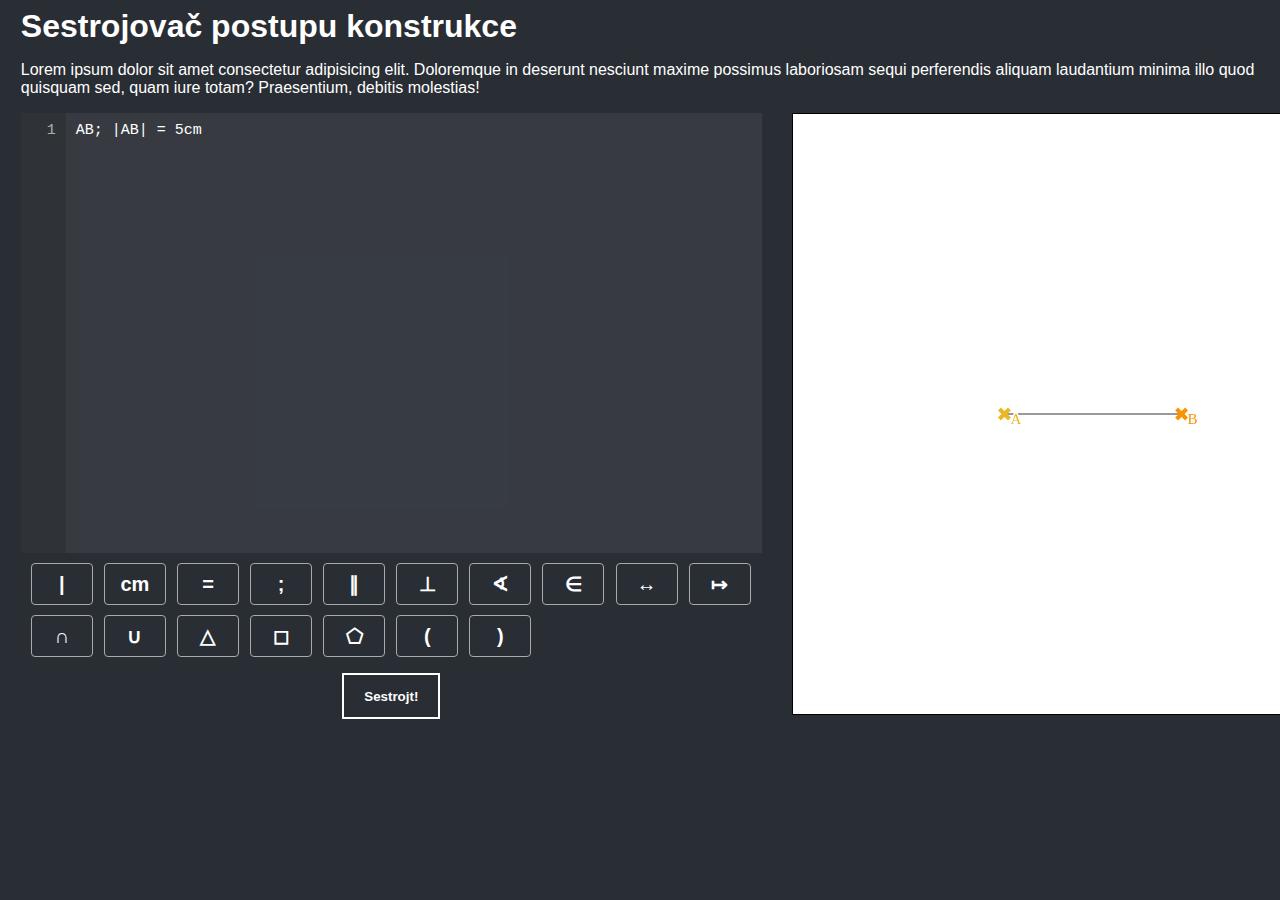
==== index.html @ 503d3368 "Add files via upload" ====
<!DOCTYPE html>
<html lang="en">
<head>
    <meta charset="UTF-8">
    <meta name="viewport" content="width=device-width, initial-scale=1.0">
    <title>Postup konstrukce</title>
    <link rel="stylesheet" href="style.css">
    <script src="functions-lib.js"></script>
    <script src="script.js"></script>
    <script src="elements.js"></script>
    <script src="constructors.js"></script>
    <script src="ui.js"></script>
</head>
<body onload="setup(); init();">
    <div class="introduction">
        <h1>
            Sestrojovač postupu konstrukce
        </h1>
        <p>
            Lorem ipsum dolor sit amet consectetur adipisicing elit. Doloremque in deserunt nesciunt maxime possimus laboriosam sequi perferendis aliquam laudantium minima illo quod quisquam sed, quam iure totam? Praesentium, debitis molestias!
        </p>
    </div>
    <div class="app" id="app">
        <div class="controls">
            <div class="text">
                <div class="line-numbers"></div>
                <textarea class="numbered" id="input" cols="75" rows="10"></textarea>
            </div>
            <div class="buttons keyboard" id="keyboard">
            </div>
            <div class="buttons">
                <button id="run">Sestrojt!</button>
            </div>
        </div>
        <div class="right" id="right">

        </div>
    </div>
</body>
</html>
---- style.css ----
:root {
    --main-bg-color: #292D34;
    --main-fg-color: #fff;
}

body{
    font-family: sans-serif;
    background: var(--main-bg-color);
    color: var(--main-fg-color);
    padding: 5px 5vw;
}

body *{
    color: var(--main-fg-color);
    outline: none;
}

.introduction {
    display: block;
}

h1{
    margin: 0 0 0 0;
}

.app{
    display: flex;
    align-items: top;
    justify-content: space-between; 
    flex-direction: row;
    gap: 15px; 
    margin-bottom: 45px;
    width: 100%;
}

.controls{
    flex: 1; 
    display: flex;
    flex-direction: column;
    padding-right: 15px; 
    flex-wrap: wrap;
    width: 100%;
    /* align-items: center; */
}

.text{
    flex-grow: 1;
    display: inline-flex;
    /* overflow-y: scroll; */
    height: 430px;
    background-color: #fff1;
    padding: 0 10px 0 0;
}

.style{
    background: #000;
    width: 5cm;
    height: 100vh;
    position: fixed;
    display: block;
    top: 0;
    left: calc(50vw - 2.5cm);
}

.line-numbers{
    width: 35px;
    font-size: 15px;
    line-height: 1.1em;
    font-family: 'Courier New', Courier, monospace;
    background: #0002;
    padding: 10px 10px 0 0px;
    text-align: right;
    /* overflow-y: hidden; */
    /* height: 200vh; */
    position: relative;
}

.line-numbers span{
    counter-increment:  linenumber;
    opacity: .6;
    height: 1.1em;
}

.line-numbers span::before {
    content: counter(linenumber);
    display: block;
}

textarea{
    flex-grow: 1;
    background: none;
    border: none;
    padding: 10px 0 0 10px;
    resize: none;
    font-size: 15px;
    line-height: 1.1em;
    /* max-height: min-content; */
    overflow-y: hidden;
    height: auto;
}

.buttons{
    padding: 10px 10px 0 10px;
    display: flex;
    justify-content: center;
    font-size: 10px;
}

.keyboard{
    display: grid;
    grid-template-columns: repeat(auto-fill, minmax(60px, 1fr));
    grid-auto-rows: min-content;
    gap: 10px;
    align-items: start;
    height: 100px;
}


button{
    padding: 1em 1.5em;
    border: var(--main-fg-color) solid 2.5px;
    background: var(--main-bg-color);
    font-weight: bold;
    cursor: pointer;
    transition: all 0.1s;
    position: relative;
    user-select: none;
}

.keyboard button{
    border-radius: 4px;
    font-size: 20px;
    height: 40px;
    width: 40px;
    transition: all 0.3s;
    text-align: center;
    display: grid;
    justify-content: center;
    align-content: center;
    border: 1px solid #aaa;
    /* padding: 50%; */
}

#run::before{
    background: #888;
    position: absolute;
    left: 0;
    top: 0;
    width: 100%;
    height: 100%;
    z-index: -1;
    transform: scaleY(0);
    content: "";
    transform-origin: 0 0;  
    transition: all 0.3s;
    transition-timing-function: ease-out;
}

button#run:hover{
    background: none;
}

button:hover{
    background: #888;
}

button#run:hover::before{
    transform: scaleY(1);
}

button:active{
    background: #707070 !important;
}

.right{
    text-align: center;
}

@media only screen and (max-width: 1200px){
    .app{
        flex-direction: column;
    }

    .right{
        border-top: 1px var(--main-fg-color) solid;
        padding: 15px 0 0 0;
    }
}

@media only screen and (min-width: 1200px) and (max-width: 1400px) {
    body {
        padding: 0 1vw;
    }

    .right{
        flex-grow: 2;
    }
}
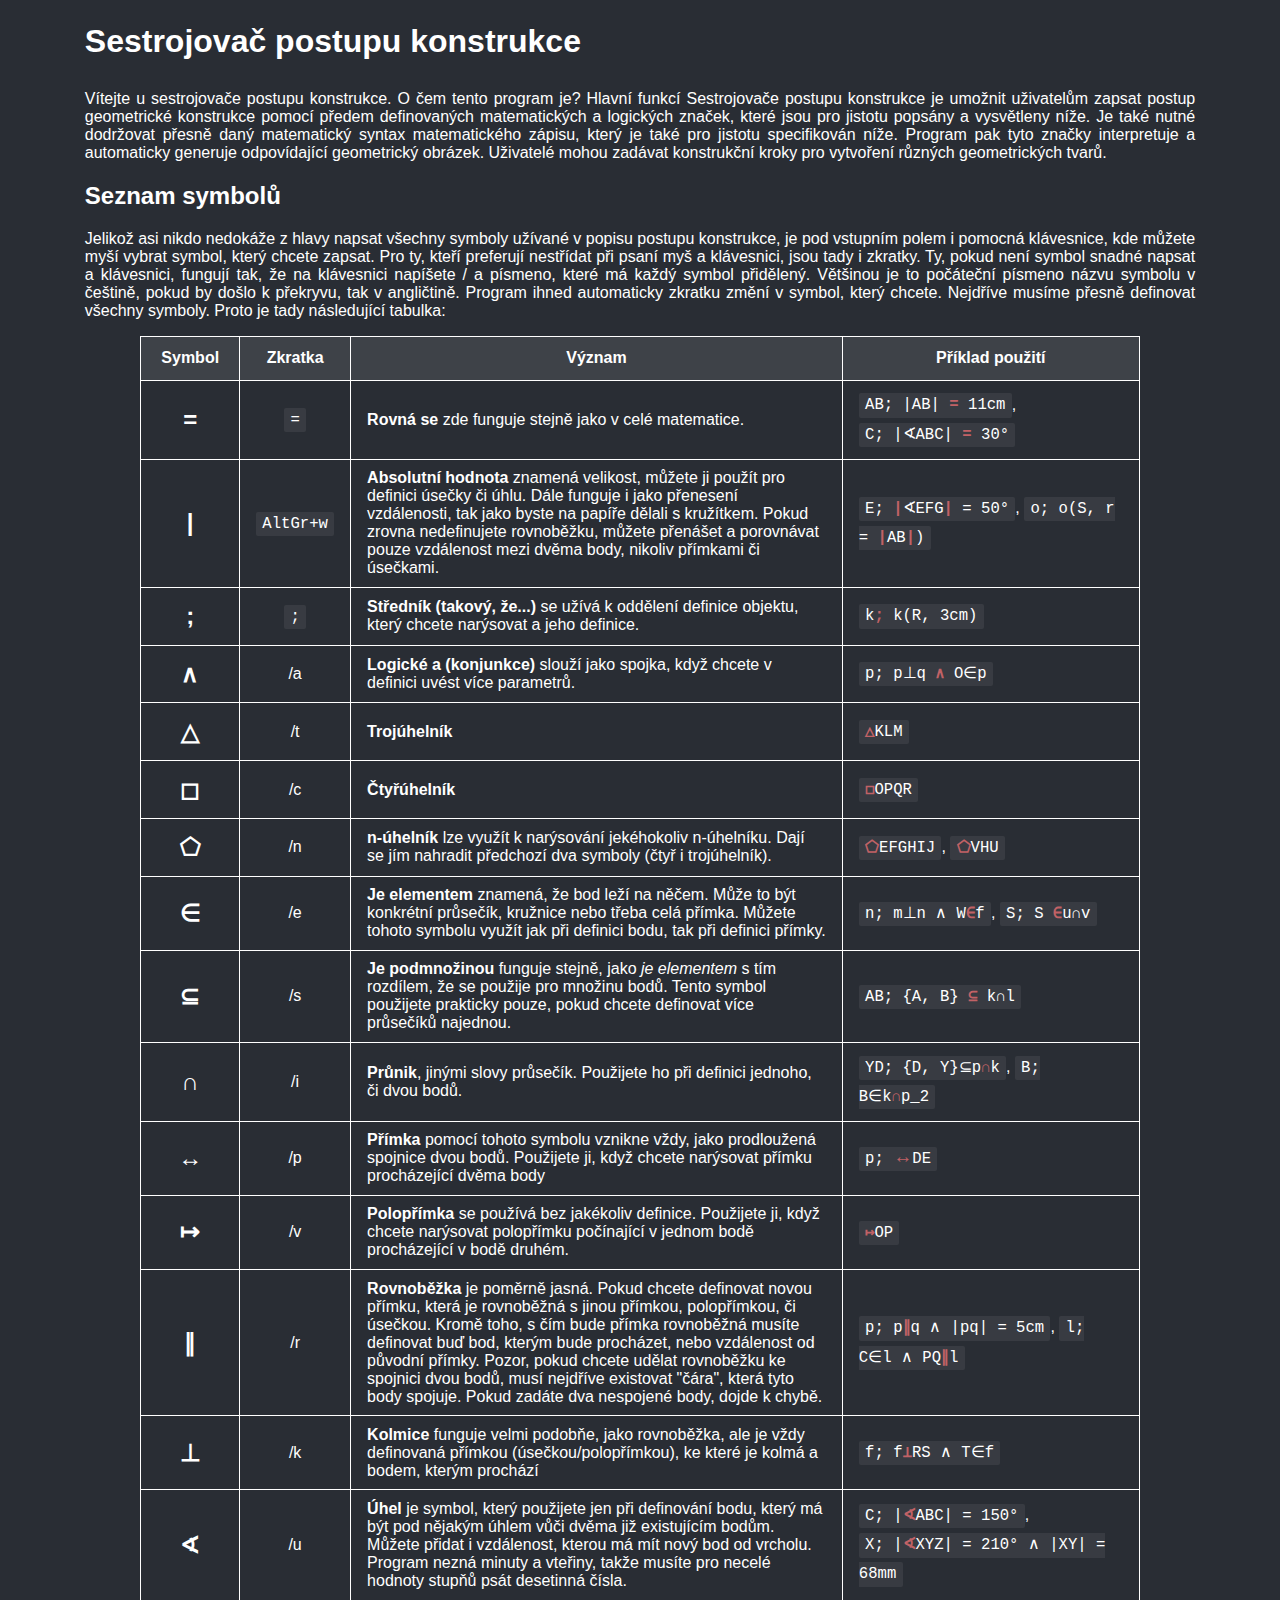
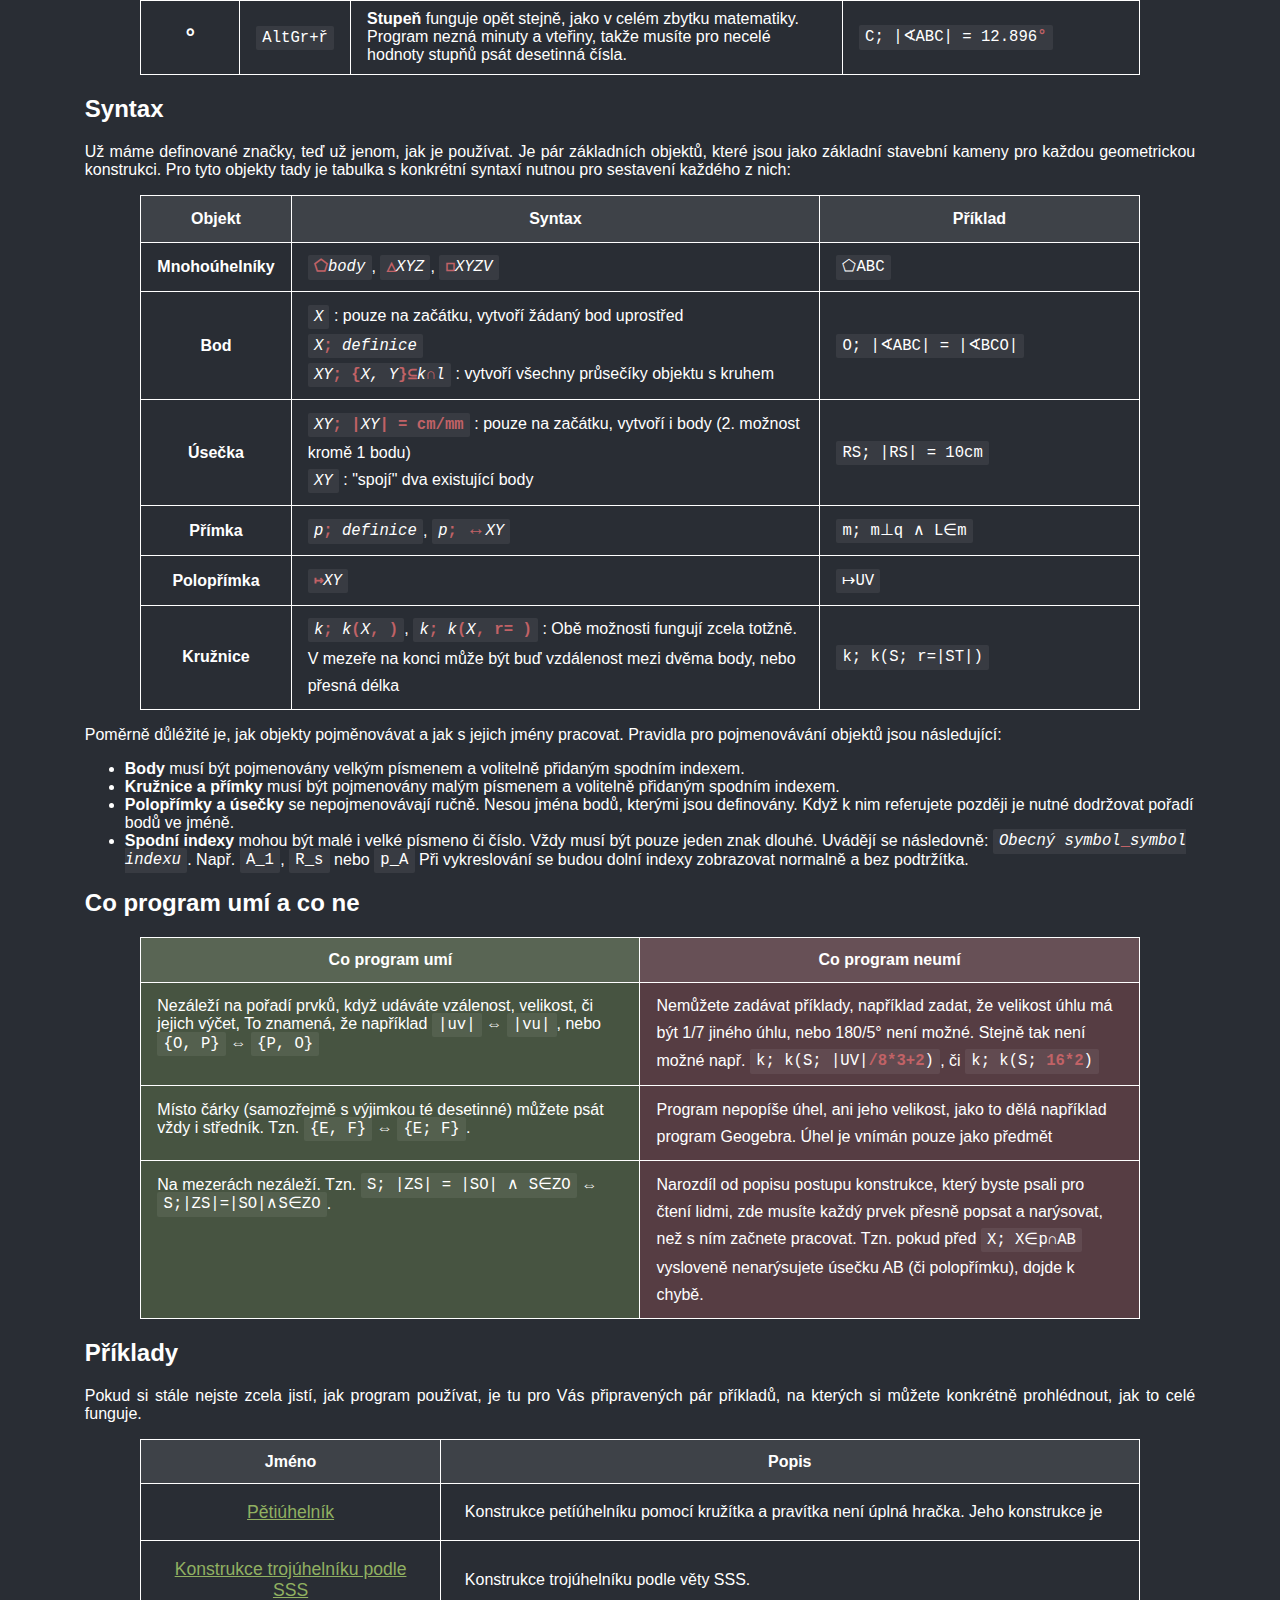
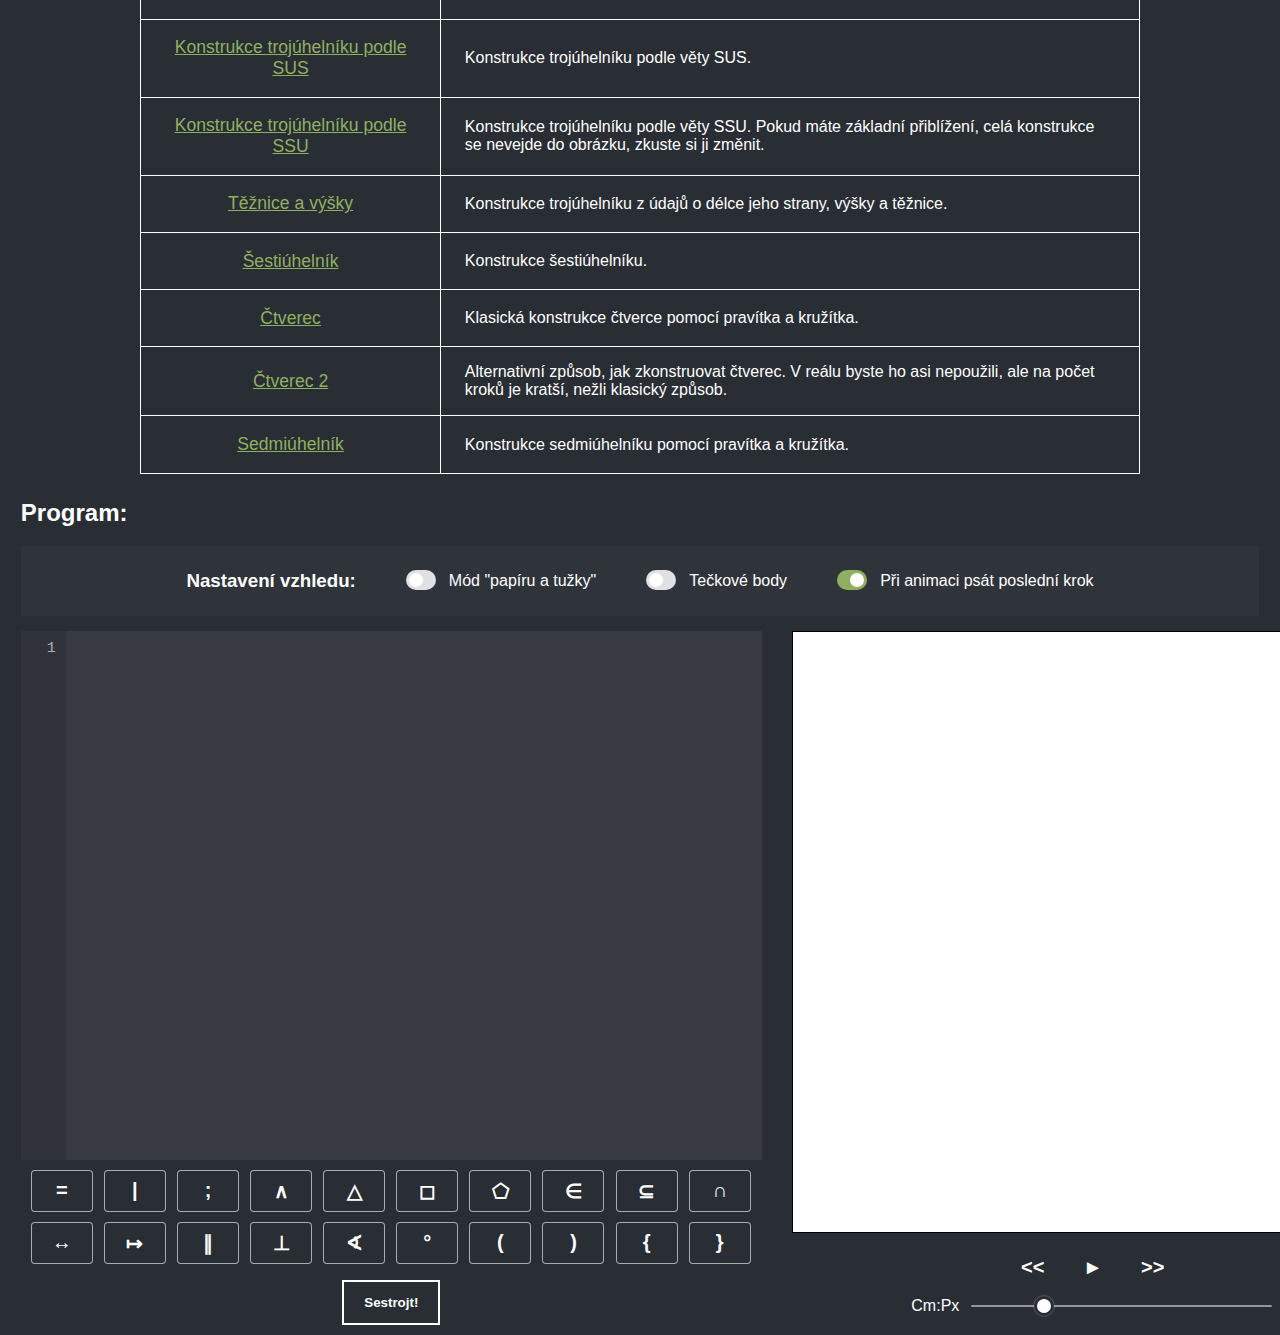
==== commit 16e21985: "Add files via upload" ====
--- a/index.html
+++ b/index.html
@@ -5,35 +5,443 @@
     <meta name="viewport" content="width=device-width, initial-scale=1.0">
     <title>Postup konstrukce</title>
     <link rel="stylesheet" href="style.css">
+    <link rel="stylesheet" href="checkbox.css">
     <script src="functions-lib.js"></script>
     <script src="script.js"></script>
     <script src="elements.js"></script>
     <script src="constructors.js"></script>
     <script src="ui.js"></script>
+    <script src="set-input.js"></script>
 </head>
-<body onload="setup(); init();">
+<body onload=" init();setup();">
     <div class="introduction">
         <h1>
             Sestrojovač postupu konstrukce
         </h1>
         <p>
-            Lorem ipsum dolor sit amet consectetur adipisicing elit. Doloremque in deserunt nesciunt maxime possimus laboriosam sequi perferendis aliquam laudantium minima illo quod quisquam sed, quam iure totam? Praesentium, debitis molestias!
+            Vítejte u sestrojovače postupu konstrukce. O čem tento program je? Hlavní funkcí Sestrojovače postupu konstrukce je umožnit uživatelům zapsat postup geometrické konstrukce pomocí předem definovaných matematických a logických značek, které jsou pro jistotu popsány a vysvětleny níže. Je také nutné dodržovat přesně daný matematický syntax matematického zápisu, který je také pro jistotu specifikován níže. Program pak tyto značky interpretuje a automaticky generuje odpovídající geometrický obrázek. Uživatelé mohou zadávat konstrukční kroky pro vytvoření různých geometrických tvarů.
         </p>
+
+        <h2>Seznam symbolů</h2>
+        <p>
+            Jelikož asi nikdo nedokáže z hlavy napsat všechny symboly užívané v popisu postupu konstrukce, je pod vstupním polem i pomocná klávesnice, kde můžete myší vybrat symbol, který chcete zapsat. Pro ty, kteří preferují nestřídat při psaní myš a klávesnici, jsou tady i zkratky. Ty, pokud není symbol snadné napsat a klávesnici, fungují tak, 
+            že na klávesnici napíšete / a písmeno, které má každý symbol přidělený. Většinou je to počáteční písmeno názvu symbolu v češtině, pokud by došlo k překryvu, tak v angličtině. Program ihned automaticky zkratku změní v symbol, který chcete. Nejdříve musíme přesně definovat všechny symboly. Proto je tady následující tabulka:
+        </p>
+
+        <table class="symb-tab">
+            <colgroup>
+                <col class="symbol-col"/>
+                <col class="shortcut-col"/>
+                <col class="meaning-col"/>
+                <col class="example-col"/>
+            </colgroup>
+            <thead>
+                <tr>
+                    <td>Symbol</td>
+                    <td>Zkratka</td>
+                    <td>Význam</td>
+                    <td>Příklad použití</td>
+                </tr>
+            </thead>
+            <tbody>
+                <tr>
+                    <td>=</td>
+                    <td><span>=</span></td>
+                    <td><b>Rovná se</b> zde funguje stejně jako v celé matematice. <!--Pokud chcete narýsovat něco s danou--></td>
+                    <td><span>AB; |AB| <i>=</i> 11cm</span>,<br>
+                    <span>C; |∢ABC| <i>=</i> 30°</span></td>
+                </tr><tr>
+                    <td>|</td>
+                    <td><span>AltGr+w</span></td>
+                    <td><b>Absolutní hodnota</b> znamená velikost, můžete ji použít pro definici úsečky či úhlu. Dále funguje i jako přenesení vzdálenosti, tak jako byste na papíře dělali s kružítkem. Pokud zrovna nedefinujete rovnoběžku, můžete přenášet a porovnávat pouze vzdálenost mezi dvěma body, nikoliv přímkami či úsečkami.</td>
+                    <td><span>E; <i>|</i>∢EFG<i>|</i> = 50°</span>, <span>o; o(S, r = <i>|</i>AB<i>|</i>)</span></td>
+                </tr><tr>
+                    <td>;</td>
+                    <td><span>;</span></td>
+                    <td><b>Středník (takový, že...)</b> se užívá k oddělení definice objektu, který chcete narýsovat a jeho definice.</td>
+                    <td><span>k<i>;</i> k(R, 3cm)</span></td>
+                </tr><tr>
+                    <td>∧</td>
+                    <td>/a</td>
+                    <td><b>Logické a (konjunkce)</b> slouží jako spojka, když chcete v definici uvést více parametrů.</td>
+                    <td><span>p; p⊥q <i>∧</i> O∈p</span></td>
+                </tr><tr>
+                    <td>△</td>
+                    <td>/t</td>
+                    <td><b>Trojúhelník</b></td>
+                    <td><span><i>△</i>KLM</span></td>
+                </tr><tr>
+                    <td>◻</td>
+                    <td>/c</td>
+                    <td><b>Čtyřúhelník</b></td>
+                    <td><span><i>◻</i>OPQR</span></td>
+                </tr><tr>
+                    <td>⬠</td>
+                    <td>/n</td>
+                    <td class="lc"><b>n-úhelník</b> lze využít k narýsování jekéhokoliv n-úhelníku. Dají se jím nahradit předchozí dva symboly (čtyř i trojúhelník).</td>
+                    <td><span><i>⬠</i>EFGHIJ</span>, <span><i>⬠</i>VHU</span></td>
+                </tr><tr>
+                    <td>∈</td>
+                    <td>/e</td>
+                    <td><b>Je elementem</b> znamená, že bod leží na něčem. Může to být konkrétní průsečík, kružnice nebo třeba celá přímka. Můžete tohoto symbolu využít jak při definici bodu, tak při definici přímky.</td>
+                    <td>
+                        <span>n; m⊥n ∧ W<i>∈</i>f</span>, 
+                        <span>S; S <i>∈</i>u∩v</span>
+                    </td>
+                </tr><tr>
+                    <td>⊆</td>
+                    <td>/s</td>
+                    <td><b>Je podmnožinou</b> funguje stejně, jako <i>je elementem</i> s tím rozdílem, že se použije pro množinu bodů. Tento symbol použijete prakticky pouze, pokud chcete definovat více průsečíků najednou.</td>
+                    <td><span>AB; {A, B} <i>⊆</i> k∩l</span></td>
+                </tr><tr>
+                    <td>∩</td>
+                    <td>/i</td>
+                    <td><b>Průnik</b>, jinými slovy průsečík. Použijete ho při definici jednoho, či dvou bodů.</td>
+                    <td>
+                        <span>YD; {D, Y}⊆p<i>∩</i>k</span>,
+                        <span>B; B∈k<i>∩</i>p_2</span>
+                    </td>
+                </tr><tr>
+                    <td>↔</td>
+                    <td>/p</td>
+                    <td><b>Přímka</b> pomocí tohoto symbolu vznikne vždy, jako prodloužená spojnice dvou bodů. Použijete ji, když chcete narýsovat přímku procházející dvěma body</td>
+                    <td><span>p; <i style="font-family: sans-serif;">↔</i>DE</span></td>
+                </tr><tr>
+                    <td>↦</td>
+                    <td>/v</td>
+                    <td><b>Polopřímka</b> se používá bez jakékoliv definice. Použijete ji, když chcete narýsovat polopřímku počínající v jednom bodě procházející v bodě druhém.</td>
+                    <td><span><i>↦</i>OP</span></td>
+                </tr><tr>
+                    <td>∥</td>
+                    <td>/r</td>
+                    <td><b>Rovnoběžka</b> je poměrně jasná. Pokud chcete definovat novou přímku, která je rovnoběžná s jinou přímkou, polopřímkou, či úsečkou. Kromě toho, s čím bude přímka rovnoběžná musíte definovat buď bod, kterým bude procházet, nebo vzdálenost od původní přímky. Pozor, pokud chcete udělat rovnoběžku ke spojnici dvou bodů, musí nejdříve existovat "čára", která tyto body spojuje. Pokud zadáte dva nespojené body, dojde k chybě.</td>
+                    <td>
+                        <span>p; p<i>∥</i>q ∧ |pq| = 5cm</span>, 
+                        <span>l; C∈l ∧ PQ<i>∥</i>l</span>
+                    </td>
+                </tr><tr>
+                    <td>⊥</td>
+                    <td>/k</td>
+                    <td><b>Kolmice</b> funguje velmi podobňe, jako rovnoběžka, ale je vždy definovaná přímkou (úsečkou/polopřímkou), ke které je kolmá a bodem, kterým prochází</td>
+                    <td><span>f; f<i>⊥</i>RS ∧ T∈f</span></td>
+                </tr><tr>
+                    <td>∢</td>
+                    <td>/u</td>
+                    <td><b>Úhel</b> je symbol, který použijete jen při definování bodu, který má být pod nějakým úhlem vůči dvěma již existujícím bodům. Můžete přidat i vzdálenost, kterou má mít nový bod od vrcholu. Program nezná minuty a vteřiny, takže musíte pro necelé hodnoty stupňů psát desetinná čísla.</td>
+                    <td>
+                        <span>C; |<i>∢</i>ABC| = 150°</span>, <br>
+                        <span>X; |<i>∢</i>XYZ| = 210° ∧ |XY| = 68mm</span>
+                    </td>
+                </tr><tr>
+                    <td>°</td>
+                    <td><span>AltGr+ř</span></td>
+                    <td><b>Stupeň</b> funguje opět stejně, jako v celém zbytku matematiky. Program nezná minuty a vteřiny, takže musíte pro necelé hodnoty stupňů psát desetinná čísla.</td>
+                    <td><span>C; |∢ABC| = 12.896<i>°</i></span></td>
+                </tr>
+            </tbody>
+        </table>
+
+        <h2>Syntax</h2>
+        <p>Už máme definované značky, teď už jenom, jak je používat. Je pár základních objektů, které jsou jako základní stavební kameny pro každou geometrickou konstrukci. Pro tyto objekty tady je tabulka s konkrétní syntaxí nutnou pro sestavení každého z nich:</p>
+
+        <table class="syntax-table">
+            <colgroup>
+                <col class="object-col"/>
+                <col class="syntax-col"/>
+                <col class="example-col"/>
+            </colgroup>
+
+            <thead>
+                <td>Objekt</td>
+                <td>Syntax</td>
+                <td>Příklad</td>
+            </thead>
+            <tbody>
+                <tr>
+                    <td>Mnohoúhelníky</td>
+                    <td>
+                        <span><i>⬠</i>body</span>,
+                        <span><i>△</i>XYZ</span>,
+                        <span><i>◻</i>XYZV</span>
+                    </td>
+                    <td><span>⬠ABC</span></td>
+                </tr><tr>
+                    <td>Bod</td>
+                    <td>
+                        <span>X</span> : pouze na začátku, vytvoří žádaný bod uprostřed<br>
+                        <span>X<i>;</i> definice</span><br>
+                        <span>XY<i>;</i> <i>{</i>X, Y<i>}</i><i>⊆</i>k<i>∩</i>l</span> : vytvoří všechny průsečíky objektu s kruhem
+                    </td>
+                    <td><span>O; |∢ABC| = |∢BCO|</span></td>
+                </tr><tr>
+                    <td>Úsečka</td>
+                    <td>
+                        <span>XY<i>; |</i>XY<i>| = cm/mm</i></span> : pouze na začátku, vytvoří i body (2. možnost kromě 1 bodu)<br>
+                        <span>XY</span> : "spojí" dva existující body
+                    </td>
+                    <td><span>RS; |RS| = 10cm</span></td>
+                </tr><tr>
+                    <td>Přímka</td>
+                    <td>
+                        <span>p<i>;</i> definice</span>, 
+                        <span>p<i>; </i><i style="font-family: sans-serif;">↔</i>XY</span>
+                    </td>
+                    <td><span>m; m⊥q ∧ L∈m</span></td>
+                </tr><tr>
+                    <td>Polopřímka</td>
+                    <td><span><i>↦</i>XY</span></td>
+                    <td><span>↦UV</span></td>
+                </tr><tr>
+                    <td>Kružnice</td>
+                    <td>
+                        <span>k<i>;</i> k<i>(</i>X<i>,</i> <i>)</i></span>, 
+                        <span>k<i>;</i> k<i>(</i>X<i>, r=</i>  <i>)</i></span>
+                        : Obě možnosti fungují zcela totžně. V mezeře na konci může být buď vzdálenost mezi dvěma body, nebo přesná délka
+                    </td>
+                    <td><span>k; k(S; r=|ST|)</span></td>
+                </tr>
+            </tbody>
+        </table>
+
+        <p>
+            Poměrně důléžité je, jak objekty pojměnovávat a jak s jejich jmény pracovat. Pravidla pro pojmenovávání objektů jsou následující:
+            <ul>
+                <li><b>Body</b> musí být pojmenovány velkým písmenem a volitelně přidaným spodním indexem.</li>
+                <li><b>Kružnice a přímky</b> musí být pojmenovány malým písmenem a volitelně přidaným spodním indexem.</li>
+                <li><b>Polopřímky a úsečky</b> se nepojmenovávají ručně. Nesou jména bodů, kterými jsou definovány. Když k nim referujete později je nutné dodržovat pořadí bodů ve jméně.</li>
+                <li><b>Spodní indexy</b> mohou být malé i velké písmeno či číslo. Vždy musí být pouze jeden znak dlouhé. Uvádějí se následovně:
+                    <div class="inline-code" style="font-style: italic;">Obecný symbol<i>_</i>symbol indexu</div>. Např. <div class="inline-code">A_1</div>,
+                    <div class="inline-code">R_s</div> nebo <div class="inline-code">p_A</div> Při vykreslování se budou dolní indexy zobrazovat normalně a bez podtržítka.</li>
+            </ul>
+        </p>
+
+        <h2>Co program umí a co ne</h2>
+        <!-- <p>Nakonec ještě musíme ujasnit co s programem můžeme a co ne:</p> -->
+
+        <table class="possibilities-table">
+            <colgroup>
+                <col class="pos-pos"/>
+                <col class="pos-neg"/>
+            </colgroup>
+            <thead>
+                <td>Co program umí</td>
+                <td>Co program neumí</td>
+            </thead>
+            <tbody>
+                <tr>
+                    <td>
+                        Nezáleží na pořadí prvků, když udáváte vzálenost, velikost, či jejich výčet, To znamená, že například 
+                        <div class="inline-code">|uv|</div> ⇔ <div class="inline-code">|vu|</div>, nebo
+                        <div class="inline-code">{O, P}</div> ⇔ <div class="inline-code">{P, O}</div>
+                    </td>
+                    <td>
+                        Nemůžete zadávat příklady, například zadat, že velikost úhlu má být 1/7 jiného úhlu, nebo 180/5° není možné. Stejně tak není možné např. 
+                        <div class="inline-code">k; k(S; |UV|<i>/8*3+2</i>)</div>, či <div class="inline-code">k; k(S; <i>16*2</i>)</div>
+                    </td>
+                </tr><tr>
+                    <td>
+                        Místo čárky (samozřejmě s výjimkou té desetinné) můžete psát vždy i středník. Tzn. 
+                        <div class="inline-code">{E, F}</div> ⇔ <div class="inline-code">{E; F}</div>.
+                    </td>
+                    <td>
+                        Program nepopíše úhel, ani jeho velikost, jako to dělá například program Geogebra. Úhel je vnímán pouze jako předmět
+                    </td>
+                </tr><tr>
+                    <td>
+                        Na mezerách nezáleží. Tzn. 
+                        <div class="inline-code">S; |ZS| = |SO| ∧ S∈ZO</div> ⇔ <div class="inline-code">S;|ZS|=|SO|∧S∈ZO</div>.
+                    </td>
+                    <td>Narozdíl od popisu postupu konstrukce, který byste psali pro čtení lidmi, zde musíte každý prvek přesně popsat a narýsovat, než s ním začnete pracovat. Tzn. pokud před <div class="inline-code">X; X∈p∩AB</div> vysloveně nenarýsujete úsečku AB (či polopřímku), dojde k chybě.</td>
+                </tr>
+            </tbody>
+        </table>
+
+        <h2>Příklady</h2>
+        <p>
+            Pokud si stále nejste zcela jistí, jak program používat, je tu pro Vás připravených pár příkladů, na kterých si můžete konkrétně prohlédnout, jak to celé funguje.
+        </p>
+        <table class="examples-tab" id="examples">
+            <colgroup>
+                <col class="name-col"/>
+                <col class="description-col"/>
+                <col class="subject-col"/>
+            </colgroup>
+            <thead>
+                <tr>
+                    <td>Jméno</td>
+                    <td>Popis</td>
+                    <td>Obsah</td>
+                </tr>
+            </thead>
+            <tbody>
+                <tr>
+                    <td><a href="">Pětiúhelník</a></td>
+                    <td>Konstrukce petíúhelníku pomocí kružítka a pravítka není úplná hračka. Jeho konstrukce je </td>
+                    <td>O
+                        k; k(O, 5cm)
+                        Z; Z∈k
+                        q;↔OZ
+                        p; p⊥q ∧ O∈p
+                        YD; {D, Y}⊆p∩k
+                        S; |ZS| = |SO| ∧ S∈ZO
+                        o; o(S; |SD|)
+                        X; X∈o∩q
+                        p_1; p_1(D; |DX|)
+                        EC; {E, C}⊆p_1∩k
+                        p_2; p_2(C; |DX|)
+                        B; B∈k∩p_2
+                        p_3; p_3(B; |DX|)
+                        A; A∈k∩p_3
+                        ⬠ABCDE</td>
+                </tr>
+                <tr>
+                    <td><a href="">Konstrukce trojúhelníku podle SSS</a></td>
+                    <td>Konstrukce trojúhelníku podle věty SSS.</td>
+                    <td>AB; |AB| = 8cm
+                        k_1; k_1(A; 75mm)
+                        k_2; k_2(B; 40mm)
+                        C; C∈k_1∩k_2
+                        △ABC</td>
+                </tr>
+                <tr>
+                    <td><a href="">Konstrukce trojúhelníku podle SUS</a></td>
+                    <td>Konstrukce trojúhelníku podle věty SUS.</td>
+                    <td>TU; |TU| = 75mm
+                        k; k(U; 4.2cm)
+                        X; |∢TUX| = 45°
+                        ↦UX
+                        V; V∈k∩UX
+                        △TUV</td>
+                </tr>
+                <tr>
+                    <td><a href="">Konstrukce trojúhelníku podle SSU</a></td>
+                    <td>Konstrukce trojúhelníku podle věty SSU. Pokud máte základní přiblížení, celá konstrukce se nevejde do obrázku, zkuste si ji změnit.</td>
+                    <td>KL; |KL| = 14.5cm
+                        X; |∢KLX|  = 39.5°
+                        k; k(K, r=17cm)
+                        ↦LX
+                        M; M∈k∩LX
+                        △KLM</td>
+                </tr>
+                <tr>
+                    <td><a href="#">Těžnice a výšky</a></td>
+                    <td>Konstrukce trojúhelníku z údajů o délce jeho strany, výšky a těžnice.</td>
+                    <td>AB; |AB| = 11cm
+                        p_c; p_c∥AB ∧ |p_cAB| = -7cm
+                        S; |AS| = |SB| ∧ S∈AB
+                        k_T; k_T(S; r = |SB|)
+                        k_1; k_1(A, r = 4cm)
+                        P_A; P_A∈k_1∩k_T
+                        ↦BP_A
+                        C; C∈BP_A∩p_c
+                        △ABC</td>
+                </tr>
+                <tr>
+                    <td><a href="">Šestiúhelník</a></td>
+                    <td>Konstrukce šestiúhelníku.</td>
+                    <td>AD; |AD| = 14cm
+                        S; |AS| = |DS| ∧ S∈AD
+                        k; k(S; |AS|)
+                        l; l(A; |AS|)
+                        m; m(D; |AS|)
+                        FB; {B, F} ⊆ k∩l
+                        EC; {C, E} ⊆ k∩m
+                        ⬠ABCDEF</td>
+                </tr>
+                <tr>
+                    <td><a href="">Čtverec</a></td>
+                    <td>Klasická konstrukce čtverce pomocí pravítka a kružítka.</td>
+                    <td>PQ; |PQ| = 4cm
+                        k_1; k_1(Q; |PQ|)
+                        p; p⊥PQ ∧ Q∈p
+                        R; R∈k_1∩p
+                        k_2; k_2(P; |PQ|)
+                        q; q⊥PQ ∧ P∈q
+                        S; S∈k_2∩q
+                        ◻PQRS</td>
+                </tr>
+                <tr>
+                    <td><a href="">Čtverec 2</a></td>
+                    <td>Alternativní způsob, jak zkonstruovat čtverec. V reálu byste ho asi nepoužili, ale na počet kroků je kratší, nežli klasický způsob.</td>
+                    <td>HI; |HI| = 4cm
+                        J; |∢HIJ| = 90° ∧ |IJ| = |HI|
+                        K; |∢IHK| = -90° ∧ |HK| = |HI|
+                        ◻HIJK</td>
+                </tr>
+                <tr>
+                    <td><a href="">Sedmiúhelník</a></td>
+                    <td>Konstrukce sedmiúhelníku pomocí pravítka a kružítka.</td>
+                    <td>AS; |AS| = 5cm
+                        k; k(S; |AS|)
+                        k_0; k_0(A; |AS|)
+                        Q; |AQ|= |QS| ∧ Q∈AS
+                        K; K∈k∩k_0
+                        QK
+                        k_1; k_1(A; |QK|)
+                        GB; {G, B}⊆k_1∩k
+                        k_2; k_2(B; |QK|)
+                        C; C∈-k∩k_2
+                        k_3; k_3(C; |QK|)
+                        D; D∈k∩k_3
+                        k_4; k_4(D; |QK|)
+                        E; E∈k∩k_4
+                        k_5; k_5(E; |QK|)
+                        F; F∈k∩k_5
+                        ⬠ABCDEFG</td>
+                </tr>
+            </tbody>
+        </table>
     </div>
-    <div class="app" id="app">
-        <div class="controls">
-            <div class="text">
-                <div class="line-numbers"></div>
-                <textarea class="numbered" id="input" cols="75" rows="10"></textarea>
+
+    <!-- KONEC PREDMLUVY -->
+
+    <h2>Program:</h2>
+
+    <div class="program">
+        <div class="options">
+            <h3>Nastavení vzhledu:</h3>
+            <div class="checkbox-wrapper">
+                <input type="checkbox" class="checkbox"
+                    onclick="paperMode = !paperMode; run();">
+                Mód "papíru a tužky"
             </div>
-            <div class="buttons keyboard" id="keyboard">
+            <div class="checkbox-wrapper">
+                <input type="checkbox" class="checkbox"
+                    onclick="globalPointStyle = (globalPointStyle+1) % 2; run();">
+                Tečkové body
             </div>
-            <div class="buttons">
-                <button id="run">Sestrojt!</button>
+            <div class="checkbox-wrapper">
+                <input type="checkbox" class="checkbox"
+                    onclick="printLastStep = !printLastStep; run();">
+                Při animaci psát poslední krok
             </div>
         </div>
-        <div class="right" id="right">
-
+
+        <div class="app" id="app">
+            <div class="controls">
+                <div class="text">
+                    <div class="line-numbers"></div>
+                    <textarea class="numbered" id="input" cols="75" rows="10"></textarea>
+                </div>
+                <div class="buttons keyboard" id="keyboard">
+                </div>
+                <div class="buttons">
+                    <button id="run">Sestrojt!</button>
+                </div>
+
+            </div>
+            <div class="right" id="right">
+                <div id="canvas-container"></div>
+                <div class="buttons play-row">
+                    <button id="step-back">&lt;&lt;</button>
+                    <button id="play">&#9658;</button>
+                    <button id="step-front">&gt;&gt;</button>
+                </div>
+                <div class="px-range">
+                    Cm:Px
+                    <input type="range" min="10" max="100" value="30" class="slider" id="cmToPx">
+                </div>
+            </div>
         </div>
     </div>
 </body>
--- a/style.css
+++ b/style.css
@@ -1,6 +1,13 @@
 :root {
     --main-bg-color: #292D34;
     --main-fg-color: #fff;
+    --main-red: #c16266;
+    --main-green: #90b061;
+    --fg-color-rgb: 255, 255, 255;
+}
+
+::selection{
+    background: color-mix(in srgb, var(--main-fg-color) 10%, transparent);
 }
 
 body{
@@ -12,15 +19,137 @@
 
 body *{
     color: var(--main-fg-color);
-    outline: none;
+    /* outline: none; */
 }
 
 .introduction {
     display: block;
+    padding: 5px 5vw;
 }
 
 h1{
-    margin: 0 0 0 0;
+    margin: 10px 0 30px 0;
+}
+
+h3{
+    margin: 0;
+    text-align: center;
+}
+
+table{
+    width: 90%;
+    margin: 0 5%;
+    border-collapse: collapse;
+    border: 1px solid var(--main-fg-color);
+}
+
+.symbol-col{width: 10%}
+.shortcut-col{width: 5%}
+.meaning-col{width: 53%}
+.example-col{width: 32%}
+
+thead{
+    background-color: color-mix(in srgb, var(--main-fg-color) 10%, transparent);
+    font-weight: bold;
+}
+
+thead td{
+    text-align: center;
+    height: 1.5em;
+}
+
+td{
+    border: 1px solid var(--main-fg-color);
+    padding: .6em 1em;
+}
+
+.symb-tab tbody tr td:first-child{
+    font-size: 1.5em;
+    font-weight: bold;
+    text-align: center;
+}
+
+.symb-tab tbody tr td:nth-child(2){
+    text-align: center;
+}
+
+tbody tr td:last-child, .syntax-table tr td:nth-child(2) {line-height: 1.7em;}
+tbody tr td span, .inline-code{
+    font-size: 1.2em;
+    font-family: monospace;
+    background-color: color-mix(in srgb, var(--main-fg-color) 7%, transparent);
+    border-radius: 2px;
+    display: inline;
+    padding: .2em .4em;
+    /* margin: 2px 0 */
+}
+
+/* .inline-code{
+    font-size: 0.9em;
+} */
+
+tbody tr td span i, .inline-code i {
+    font-style: normal;
+    font-weight: bolder;
+    color: var(--main-red);
+}
+
+.syntax-table tr td:nth-child(2) span{
+    font-style: italic;
+}
+
+.syntax-table tbody tr td:first-child{
+    font-weight: bold;
+    text-align: center;
+}
+
+.possibilities-table tbody td{
+    vertical-align: text-top;
+}
+
+.pos-pos{
+    background: color-mix(in srgb, var(--main-green) 30%, transparent);
+    width: 50%;
+}
+
+.pos-neg{
+    background: color-mix(in srgb, var(--main-red) 30%, transparent);
+    width: 50%;
+}
+
+.name-col{width: 30%;}
+.examples-tab .description-col{width: 70%;}
+
+.examples-tab tr td:last-child {
+    display: none;
+    background: #f00;
+}
+
+.examples-tab tbody td{
+    padding: 1em 1.5em;
+    /* text-align: center; */
+}
+
+.examples-tab tbody tr td:first-child{
+    text-align: center;
+    font-size: 1.1em;
+}
+
+a{
+    color: var(--main-green);
+}
+
+a:hover{color: color-mix(in srgb, var(--main-green) 70%, var(--main-fg-color));}
+a:active{color: color-mix(in srgb, var(--main-green) 85%, var(--main-bg-color));}
+
+.options{
+    background: color-mix(in srgb, var(--main-fg-color) 3%, transparent);
+    padding: 1.5em 2em;
+    margin: 15px 0;
+    display: flex;
+    flex-direction: row;
+    gap: 50px;
+    justify-content: center;
 }
 
 .app{
@@ -33,6 +162,10 @@
     width: 100%;
 }
 
+p{
+    text-align: justify;
+}
+
 .controls{
     flex: 1; 
     display: flex;
@@ -48,8 +181,12 @@
     display: inline-flex;
     /* overflow-y: scroll; */
     height: 430px;
-    background-color: #fff1;
+    background-color: color-mix(in srgb, var(--main-fg-color) 7%, transparent);
     padding: 0 10px 0 0;
+}
+
+.text * {
+    outline: none;
 }
 
 .style{
@@ -67,6 +204,7 @@
     font-size: 15px;
     line-height: 1.1em;
     font-family: 'Courier New', Courier, monospace;
+    /* background: color-mix(in srgb, var(--main-bg-color) 55%, transparent); */
     background: #0002;
     padding: 10px 10px 0 0px;
     text-align: right;
@@ -137,7 +275,7 @@
     display: grid;
     justify-content: center;
     align-content: center;
-    border: 1px solid #aaa;
+    border: 1px solid color-mix(in srgb, var(--main-fg-color) 60%, transparent);
     /* padding: 50%; */
 }
 
@@ -172,19 +310,120 @@
     background: #707070 !important;
 }
 
+.play-row button{
+    border-radius: 100%;
+    font-size: 20px;
+    margin: 0 10px;
+    height: 40px;
+    width: 40px;
+    transition: all 0.3s;
+    text-align: center;
+    display: grid;
+    justify-content: center;
+    align-content: center;
+    padding: 0;
+    border: none;
+}
+
+.pause-icon{
+    position: relative;
+    display: inline-block;
+    width: .6em;
+    height: .8em;
+    overflow: hidden;
+}
+
+.pause-icon::before, .pause-icon::after{
+    content: '';
+    position: absolute;
+    top: 0;
+    width: 40%;
+    height: 100%;
+    background-color: white;
+    border-radius: 2px;
+}
+
+.pause-icon::before {left: 0;}
+.pause-icon::after {right: 0;}
+
 .right{
     text-align: center;
+}
+
+.px-range{
+    text-align: center;
+    display: flex;
+    justify-content: center;
+    align-items: center;
+    gap: 10px;
+    padding: 10px 0;
+}
+
+.slider {
+    -webkit-appearance: none;
+    appearance: none;
+    width: 50%;
+    height: 2px;
+    background-color: color-mix(in srgb, var(--main-fg-color) 50%, transparent);
+    border-radius: 5px;
+    outline: none;
+    cursor: pointer;
+    transition: background 0.1s;
+    display: inline;
+}
+  
+.slider:hover {
+    background: #555;
+}
+  
+.slider::-webkit-slider-thumb {
+    -webkit-appearance: none;
+    appearance: none;
+    width: 20px;
+    height: 20px;
+    background: var(--main-fg-color);
+    border: 3px solid var(--main-bg-color);
+    border-radius: 50%;
+    cursor: pointer;
+    box-shadow: 0 0 2px color-mix(in srgb, var(--main-fg-color) 50%, transparent);
+}
+
+.slider::-moz-range-thumb {
+    width: 20px;
+    height: 20px;
+    background: var(--main-fg-color);
+    border: 3px solid #333;
+    border-radius: 50%;
+    cursor: pointer;
+    box-shadow: 0 0 2px #000;
 }
 
 @media only screen and (max-width: 1200px){
     .app{
         flex-direction: column;
     }
-
+    
     .right{
         border-top: 1px var(--main-fg-color) solid;
         padding: 15px 0 0 0;
     }
+    
+    .options{
+        flex-direction: row;
+        gap: 18px;
+        flex-wrap: wrap;
+    }
+    
+    .options h3{
+        width: 100%;
+        align-self: flex-start;
+        display: block;
+    }
+}
+@media only screen and (max-width: 800px){
+    .options{
+        flex-direction: column;
+    }
 }
 
 @media only screen and (min-width: 1200px) and (max-width: 1400px) {
--- a/checkbox.css
+++ b/checkbox.css
@@ -0,0 +1,72 @@
+.checkbox-wrapper{
+  display: flex;
+  align-items: center;
+  gap: 5px;
+}
+
+/* Made by Linear */
+/* Copied from https://getcssscan.com/css-checkboxes-examples */
+
+.checkbox-wrapper .checkbox {
+    appearance: none;
+    background-color: #dfe1e4;
+    border-radius: 72px;
+    border-style: none;
+    flex-shrink: 0;
+    height: 20px;
+    margin: -3px 8px 0 0 ;
+    position: relative;
+    width: 30px;
+  }
+
+  .checkbox-wrapper .checkbox::before {
+    bottom: -6px;
+    left: -6px;
+    right: -6px;
+    top: -8px;
+    content: "";
+    position: absolute;
+  }
+
+  .checkbox-wrapper .checkbox,
+  .checkbox-wrapper .checkbox::after {
+    transition: all 100ms ease-out;
+  }
+
+  .checkbox-wrapper .checkbox::after {
+    background-color: #fff;
+    border-radius: 50%;
+    content: "";
+    height: 14px;
+    left: 3px;
+    position: absolute;
+    top: 3px;
+    width: 14px;
+  }
+
+  .checkbox-wrapper input[type=checkbox] {
+    
+    cursor: pointer;
+  }
+
+  .checkbox-wrapper .checkbox:hover {
+    background-color: #c9cbcd;
+    transition-duration: 0s;
+  }
+
+  .checkbox-wrapper .checkbox:checked {
+    background-color: var(--main-green);
+  }
+
+  .checkbox-wrapper .checkbox:checked::after {
+    background-color: #fff;
+    left: 13px;
+  }
+
+  .checkbox-wrapper :focus:not(.focus-visible) {
+    /* outline: 0; */
+  }
+
+  .checkbox-wrapper .checkbox:checked:hover {
+    background-color: color-mix(in srgb, var(--main-green) 70%, var(--main-bg-color));;
+  }